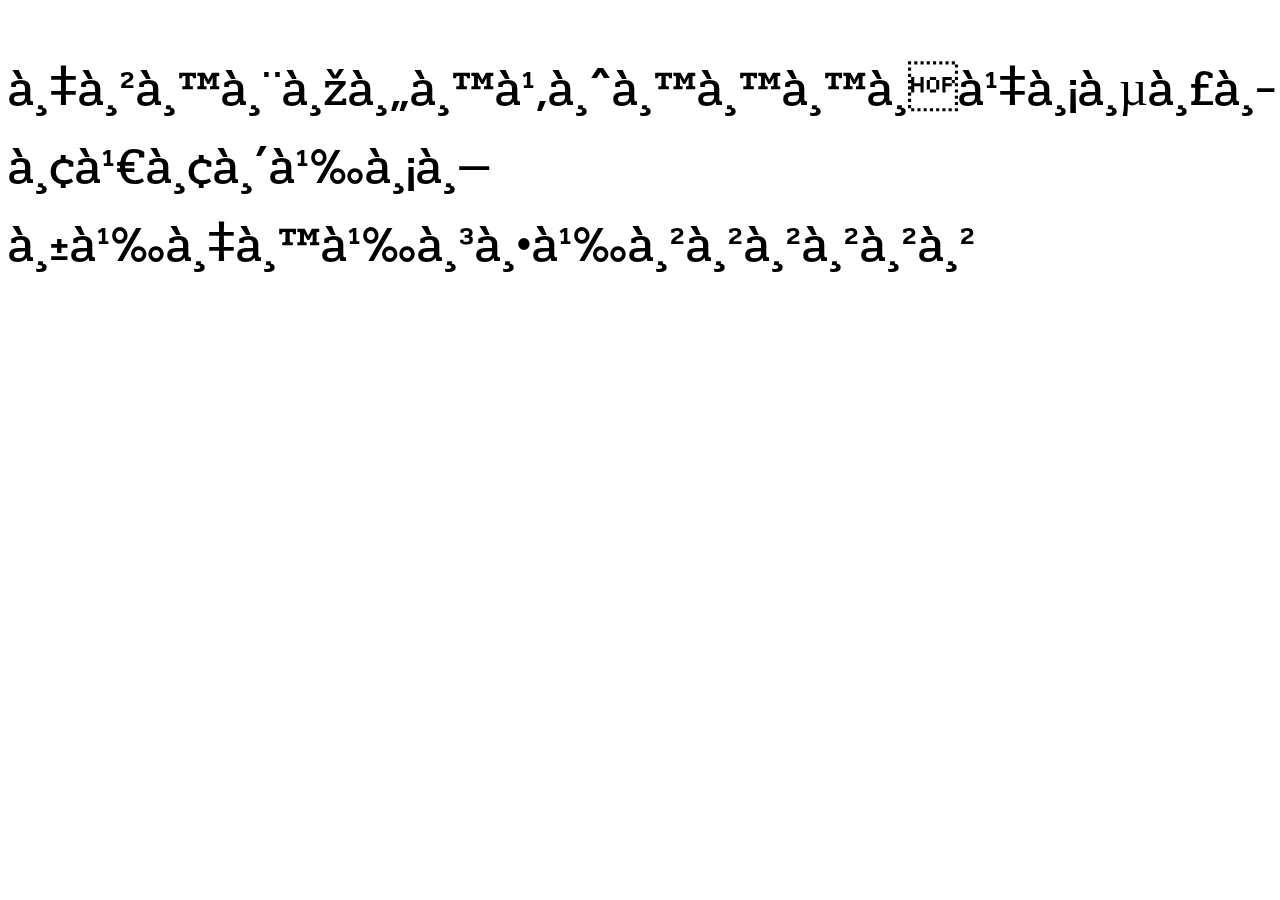
==== text.html @ 61cfc1c7 "new html" ====
<!DOCTYPE html>
<html lang="en">
  <head>
    <link rel="stylesheet" href="text.css" />
    <link rel="preconnect" href="https://fonts.googleapis.com" />
    <link rel="preconnect" href="https://fonts.gstatic.com" crossorigin />
    <link
      href="https://fonts.googleapis.com/css2?family=Pridi:wght@300&display=swap"
      rel="stylesheet"
      <meta
      charset="UTF-8"
    />
    <meta http-equiv="X-UA-Compatible" content="IE=edge" />
    <meta name="viewport" content="width=device-width, initial-scale=1.0" />
    <title>Document</title>
  </head>
  <body>
    <p class="video">งานศพคนโจนนนก็มีรอยเยิ้มทั้งน้ำต้าาาาาา</p>
  </body>
</html>
---- text.css ----
.video {
  font-family: "Pridi", serif;
  font-size: 50px;
}
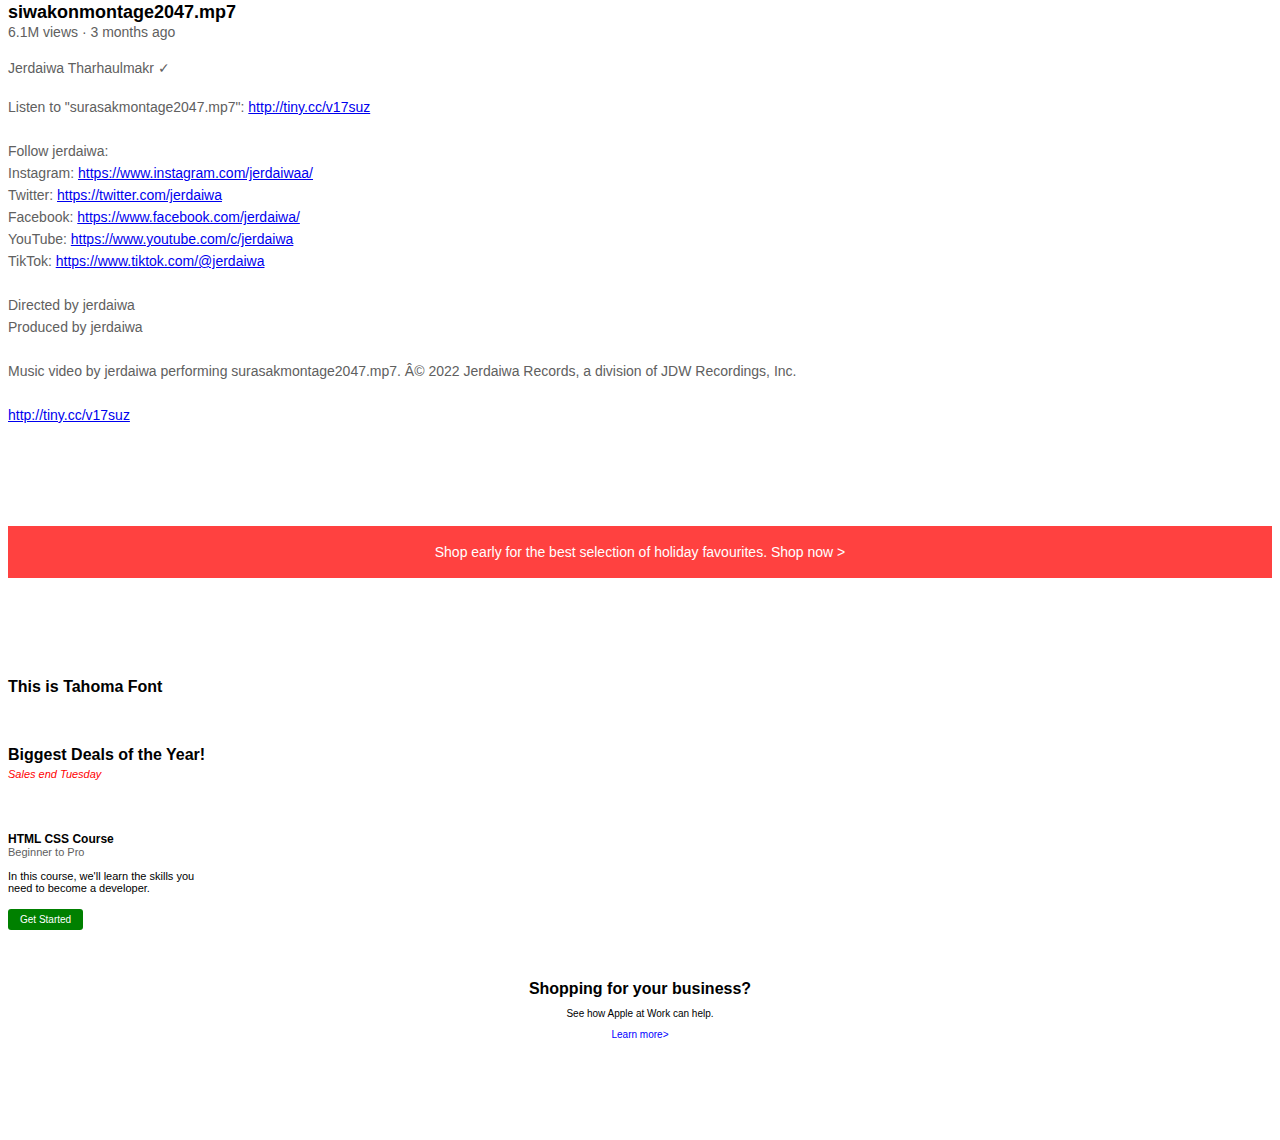
==== commit 52a4c3a2: "ส่งการบ้าน Text Styles" ====
--- a/text.html
+++ b/text.html
@@ -1,6 +1,7 @@
 <!DOCTYPE html>
 <html lang="en">
   <head>
+    
     <link rel="stylesheet" href="text.css" />
     <link rel="preconnect" href="https://fonts.googleapis.com" />
     <link rel="preconnect" href="https://fonts.gstatic.com" crossorigin />
@@ -12,9 +13,61 @@
     />
     <meta http-equiv="X-UA-Compatible" content="IE=edge" />
     <meta name="viewport" content="width=device-width, initial-scale=1.0" />
-    <title>Document</title>
+    <title>เข้าซ้าย</title>
   </head>
   <body>
-    <p class="video">งานศพคนโจนนนก็มีรอยเยิ้มทั้งน้ำต้าาาาาา</p>
+    <p class="video-title">siwakonmontage2047.mp7</p>
+    <p class="video-stat">6.1M views &#183; 3 months ago</p>
+    <p class="video-author">Jerdaiwa Tharhaulmakr &check;</p>
+    <p class="video-description">
+      Listen to "surasakmontage2047.mp7":
+      <a href="http://tiny.cc/v17suz" target="_blank">http://tiny.cc/v17suz</a>
+      <br /><br />
+
+      Follow jerdaiwa: <br />
+      Instagram:
+      <a href="https://www.instagram.com/jerdaiwaa/" target="_blank"
+        >https://www.instagram.com/jerdaiwaa/</a
+      >
+      <br />
+      Twitter:
+      <a href="https://twitter.com/jerdaiwa" target="_blank"
+        >https://twitter.com/jerdaiwa</a
+      >
+      <br />
+      Facebook:
+      <a href="https://www.facebook.com/jerdaiwa/" target="_blank"
+        >https://www.facebook.com/jerdaiwa/</a
+      >
+      <br />
+      YouTube:
+      <a href="https://www.youtube.com/c/jerdaiwa" target="_blank"
+        >https://www.youtube.com/c/jerdaiwa</a
+      >
+      <br />
+      TikTok:
+      <a href="https://www.tiktok.com/@jerdaiwa" target="_blank"
+        >https://www.tiktok.com/@jerdaiwa</a
+      >
+      <br /><br />
+      Directed by jerdaiwa <br />
+      Produced by jerdaiwa <br /><br />
+      Music video by jerdaiwa performing surasakmontage2047.mp7. © 2022 Jerdaiwa
+      Records, a division of JDW Recordings, Inc. <br /><br />
+      <a href="http://tiny.cc/v17suz" target="_blank">http://tiny.cc/v17suz</a>
+    </p>
+    <p class="apple-text">
+      Shop early for the best selection of holiday favourites. <span class="shop-link">Shop now &#62</span>
+    </p>
+    <p class="tohoma">  This is Tahoma Font</p>
+    <p class="biggest">Biggest Deals of the Year&#33;<br>
+    <span class="sales">Sales end Tuesday</span> </p>
   </body>
+  <p class="title1">HTML CSS Course</p>
+  <p class="title2">Beginner to Pro</p>
+  <p class="description1">In this course, we'll learn the skills you need to become a developer.</p>
 </html>
+<button class="getstarted">Get Started</button>
+<p class="shopping-title">Shopping for your business&#63;</p>
+<p class="shopping-description">See how Apple at Work can help.</p>
+<p class="shopping-more">Learn more&#62; </p>
--- a/text.css
+++ b/text.css
@@ -1,4 +1,121 @@
-.video {
-  font-family: "Pridi", serif;
-  font-size: 50px;
+* {
+  font-family: Arial, Helvetica, sans-serif;
+  margin-top: 0px;
+  margin-bottom: 0px;
 }
+.video-title {
+  font-size: 18px;
+  font-weight: bold;
+  width: 400px;
+  line-height: 24px;
+  margin-bottom: 5;
+}
+.video-stat {
+  font-size: 14px;
+  color: rgb(96, 96, 96);
+  margin-top: 0px;
+  margin-bottom: 20px;
+}
+.video-author {
+  color: rgb(96, 96, 96);
+  font-size: 14px;
+  margin-bottom: 20px;
+}
+.video-description {
+  font-size: 14px;
+  color: rgb(96, 96, 96);
+  line-height: 22px;
+  margin-bottom: 100px;
+}
+.apple-text {
+  margin-bottom: 50px;
+  font-size: 14px;
+  background-color: rgb(277, 65, 64);
+  color: white;
+  text-align: center;
+  padding-top: 18px;
+  padding-bottom: 18px;
+  margin-bottom: 100px;
+}
+.shop-link {
+  cursor: pointer;
+}
+.shop-link:hover {
+  text-decoration: underline;
+}
+.tohoma {
+  font-family: "Segoe UI", Tahoma, Geneva, Verdana, sans-serif;
+  font-weight: bold;
+  margin-bottom: 50px;
+}
+.biggest {
+  font-family: Arial, Helvetica, sans-serif;
+  font-weight: bold;
+  font-size: 16px;
+}
+.sales {
+  font-family: Arial, Helvetica, sans-serif;
+  font-weight: normal;
+  font-style: italic;
+  color: red;
+  font-size: 11px;
+}
+.title1 {
+  margin-top: 50px;
+  font-family: Verdana, Geneva, Tahoma, sans-serif;
+  font-weight: bold;
+  font-size: 12px;
+}
+.title2 {
+  font-family: Verdana, Geneva, Tahoma, sans-serif;
+  color: rgb(96, 96, 96);
+  font-size: 11px;
+  margin-bottom: 12px;
+}
+.description1 {
+  font-family: Verdana, Geneva, Tahoma, sans-serif;
+  font-size: 11px;
+  width: 200px;
+  margin-bottom: 15px;
+}
+.getstarted {
+  font-family: Verdana, Geneva, Tahoma, sans-serif;
+  background-color: green;
+  color: white;
+  font-size: 10px;
+  border: none;
+  border-radius: 3px;
+  padding-left: 12px;
+  padding-right: 12px;
+  padding-top: 5px;
+  padding-bottom: 5px;
+  transition: background-color 0.15s, opacity 0.15s;
+  margin-bottom: 50px;
+}
+.getstarted:hover {
+  background-color: rgb(0, 90, 0);
+  cursor: pointer;
+}
+.getstarted:active {
+  opacity: 0.7;
+}
+.shopping-title {
+  font-weight: bold;
+  text-align: center;
+  margin-bottom: 10px;
+}
+.shopping-description {
+  font-size: 10px;
+  text-align: center;
+  margin-bottom: 10px;
+}
+.shopping-more {
+  font-size: 10px;
+  color: blue;
+  text-align: center;
+  margin-bottom: 100px;
+}
+.shopping-more:hover {
+  text-decoration: underline;
+  cursor: pointer;
+}
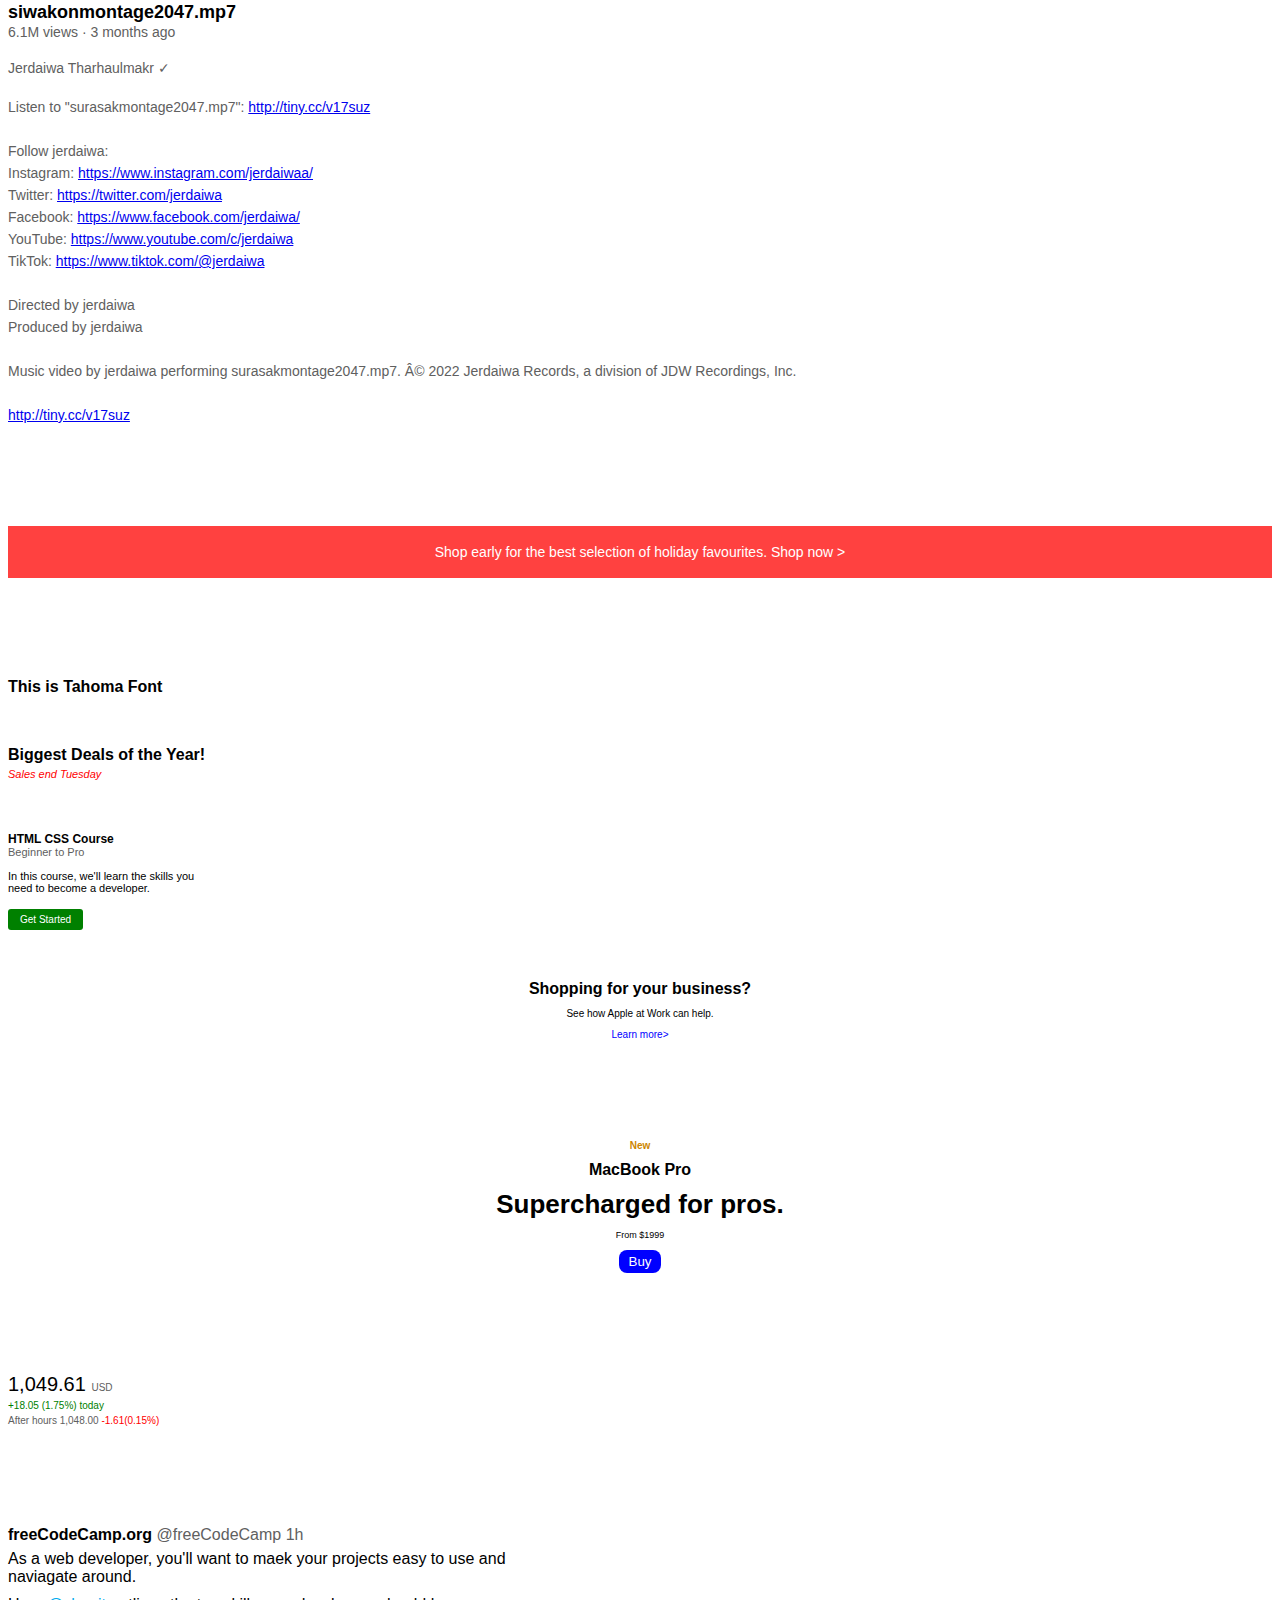
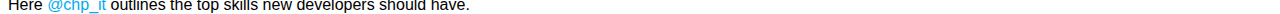
==== commit 095f6495: "ส่งการบ้านรักการอ่าน" ====
--- a/text.html
+++ b/text.html
@@ -71,3 +71,14 @@
 <p class="shopping-title">Shopping for your business&#63;</p>
 <p class="shopping-description">See how Apple at Work can help.</p>
 <p class="shopping-more">Learn more&#62; </p>
+<p class="mac-new">New</p>
+<p class="mac-pro">MacBook Pro</p>
+<p class="mac-description">Supercharged for pros.</p>
+<p class="mac-cost">From &#36;1999</p>
+<button class="mac-buy">Buy</button>
+<p class="usd-title">1,049.61 <span class="currency">USD</span></p>
+<p class="usd-today">+18.05 (1.75&percnt;) today</p>
+<p class="usd-after">After hours 1,048.00 <span class="less"> -1.61(0.15&percnt;)</span></p>
+<p class="twitter-account">freeCodeCamp.org <span class="date">@freeCodeCamp 1h</span></p>
+<p class="twitter-description">As a web developer, you'll want to maek your projects easy to use and naviagate around.</p>
+<p class="twittter-description1">Here <span class="ping">@chp_it</span> outlines the top skills new developers should have.</p>--- a/text.css
+++ b/text.css
@@ -119,3 +119,91 @@
   text-decoration: underline;
   cursor: pointer;
 }
+.mac-new {
+  text-align: center;
+  font-size: 10px;
+  font-weight: bold;
+  color: rgb(204, 133, 0);
+  margin-bottom: 10px;
+}
+.mac-pro {
+  text-align: center;
+  font-size: 16px;
+  font-weight: bold;
+  margin-bottom: 10px;
+}
+.mac-description {
+  text-align: center;
+  font-size: 26px;
+  font-weight: bold;
+  margin-bottom: 10px;
+}
+.mac-cost {
+  text-align: center;
+  font-size: 9px;
+  margin-bottom: 10px;
+}
+.mac-buy {
+  background-color: blue;
+  color: white;
+  border: none;
+  border-radius: 8px;
+  margin: auto;
+  display: block;
+  padding-left: 10px;
+  padding-right: 10px;
+  padding-top: 4px;
+  padding-bottom: 4px;
+  margin-bottom: 100px;
+  transition: opacity 0.15s;
+  cursor: pointer;
+}
+.mac-buy:hover {
+  opacity: 0.8;
+}
+.mac-buy:active {
+  opacity: 0.5;
+}
+.usd-title {
+  font-size: 20px;
+  font-weight: normal;
+  margin-bottom: 4px;
+}
+.currency {
+  font-size: 10px;
+  color: rgb(96, 96, 96);
+}
+.usd-today {
+  color: green;
+  font-size: 10px;
+  margin-bottom: 4px;
+}
+.usd-after {
+  font-size: 10px;
+  color: rgb(96, 96, 96);
+  margin-bottom: 100px;
+}
+.less {
+  color: red;
+}
+.twitter-account {
+  font-weight: bold;
+  margin-bottom: 6px;
+}
+.date {
+  font-weight: normal;
+  color: rgb(96, 96, 96);
+}
+.twitter-description {
+  margin-bottom: 10px;
+  width: 550px;
+}
+.twitter-description1 {
+  margin-bottom: 100px;
+}
+.ping {
+  color: rgb(0, 172, 238);
+}
+.ping:hover {
+  cursor: pointer;
+}
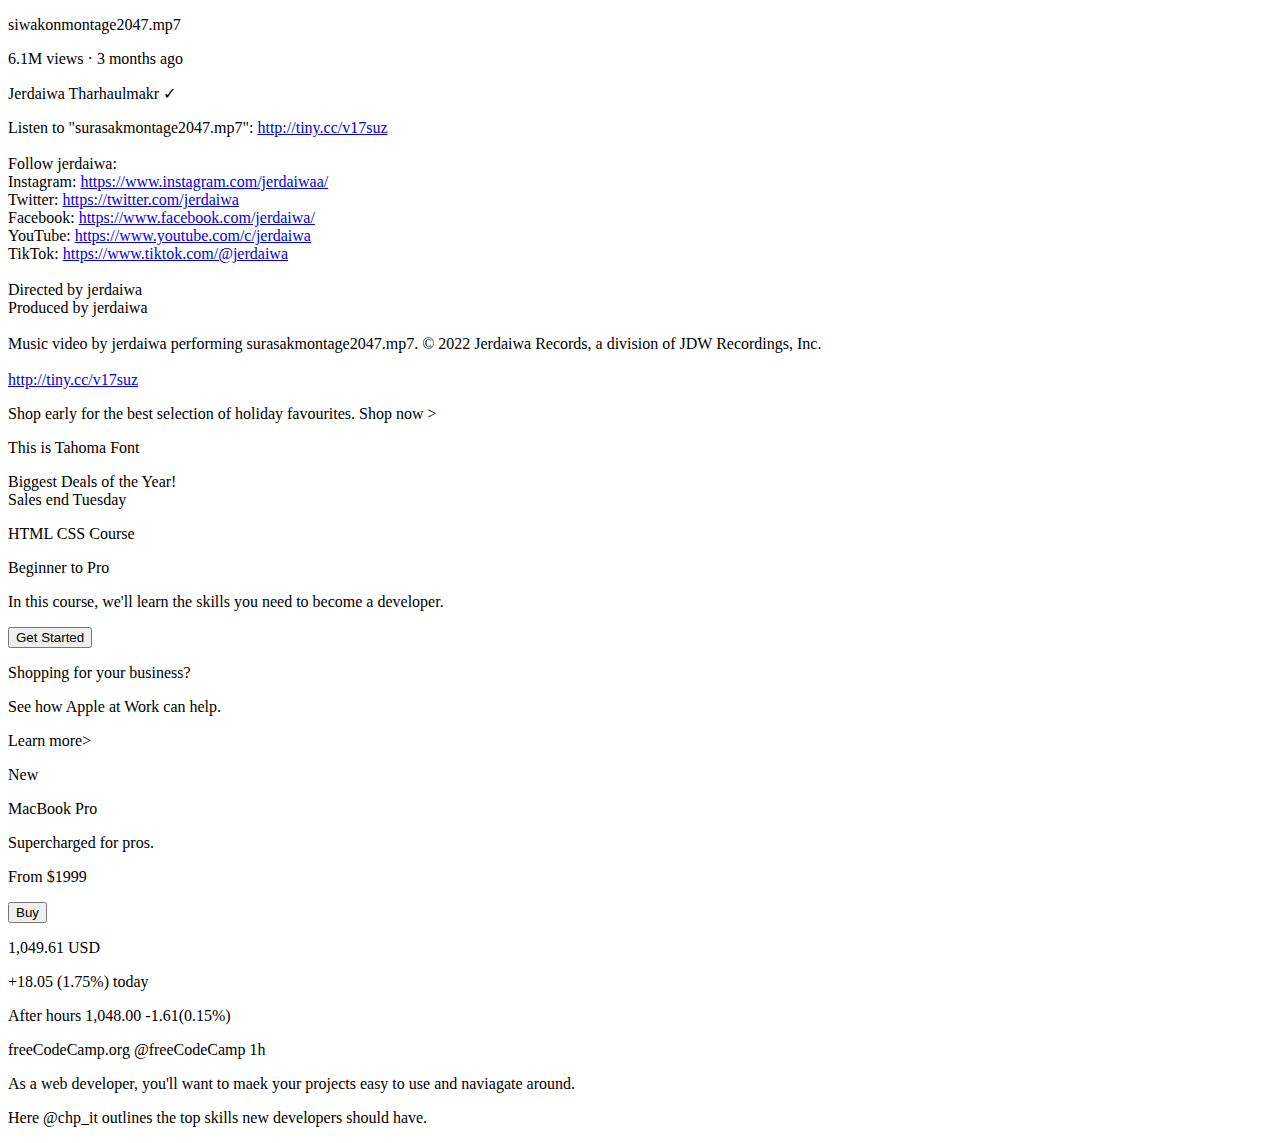
==== commit d78f3582: "ไม่รู้" ====
--- a/text.html
+++ b/text.html
@@ -1,13 +1,6 @@
 <!DOCTYPE html>
 <html lang="en">
   <head>
-    
-    <link rel="stylesheet" href="text.css" />
-    <link rel="preconnect" href="https://fonts.googleapis.com" />
-    <link rel="preconnect" href="https://fonts.gstatic.com" crossorigin />
-    <link
-      href="https://fonts.googleapis.com/css2?family=Pridi:wght@300&display=swap"
-      rel="stylesheet"
       <meta
       charset="UTF-8"
     />
@@ -62,12 +55,11 @@
     <p class="tohoma">  This is Tahoma Font</p>
     <p class="biggest">Biggest Deals of the Year&#33;<br>
     <span class="sales">Sales end Tuesday</span> </p>
-  </body>
-  <p class="title1">HTML CSS Course</p>
-  <p class="title2">Beginner to Pro</p>
-  <p class="description1">In this course, we'll learn the skills you need to become a developer.</p>
-</html>
-<button class="getstarted">Get Started</button>
+
+    <p class="title1">HTML CSS Course</p>
+    <p class="title2">Beginner to Pro</p>
+    <p class="description1">In this course, we'll learn the skills you need to become a developer.</p>
+    <button class="getstarted">Get Started</button>
 <p class="shopping-title">Shopping for your business&#63;</p>
 <p class="shopping-description">See how Apple at Work can help.</p>
 <p class="shopping-more">Learn more&#62; </p>
@@ -81,4 +73,8 @@
 <p class="usd-after">After hours 1,048.00 <span class="less"> -1.61(0.15&percnt;)</span></p>
 <p class="twitter-account">freeCodeCamp.org <span class="date">@freeCodeCamp 1h</span></p>
 <p class="twitter-description">As a web developer, you'll want to maek your projects easy to use and naviagate around.</p>
-<p class="twittter-description1">Here <span class="ping">@chp_it</span> outlines the top skills new developers should have.</p>+<p class="twittter-description1">Here <span class="ping">@chp_it</span> outlines the top skills new developers should have.</p>
+
+
+  </body>
+</html>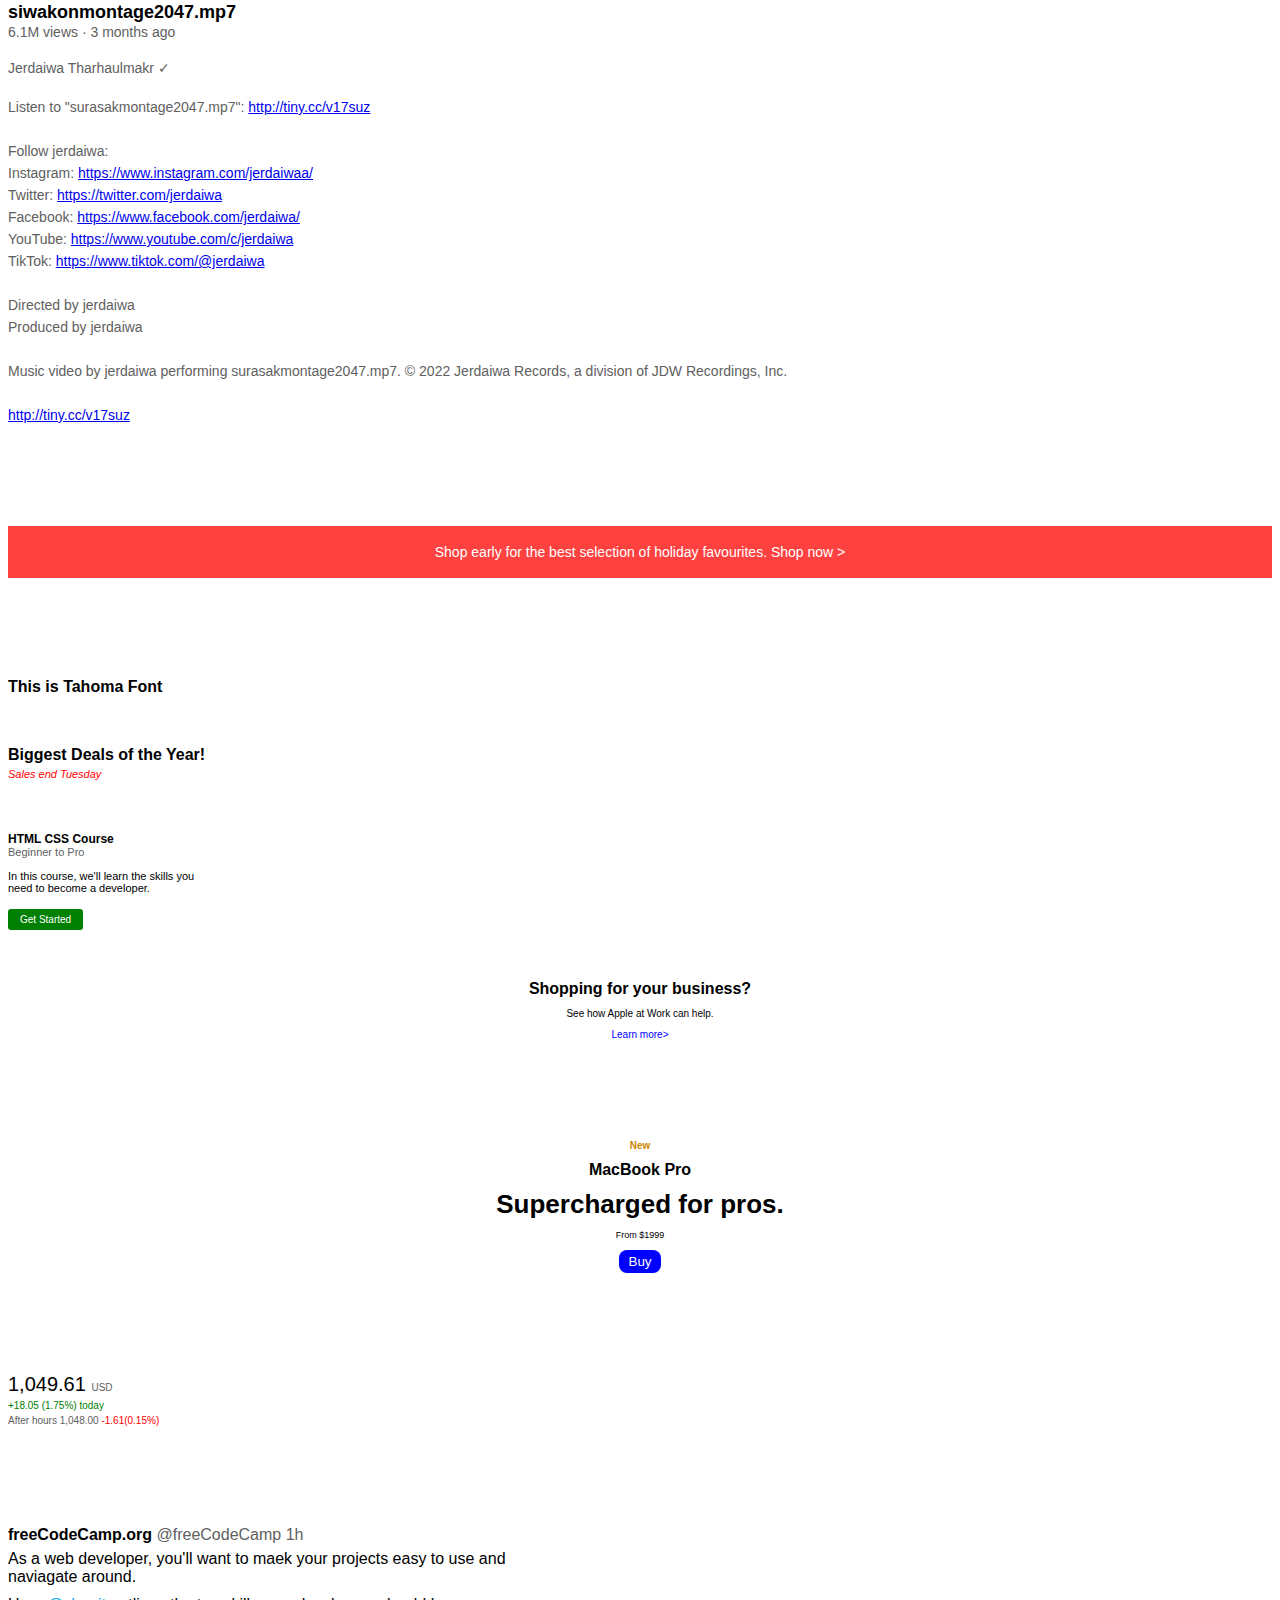
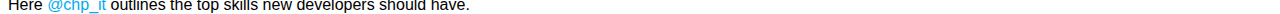
==== commit fcd659c3: "everything fine now" ====
--- a/text.html
+++ b/text.html
@@ -1,6 +1,7 @@
 <!DOCTYPE html>
 <html lang="en">
   <head>
+    <link rel="stylesheet" href="styles/text.css">
       <meta
       charset="UTF-8"
     />
--- a/styles/text.css
+++ b/styles/text.css
@@ -0,0 +1,209 @@
+* {
+  font-family: Arial, Helvetica, sans-serif;
+  margin-top: 0px;
+  margin-bottom: 0px;
+}
+.video-title {
+  font-size: 18px;
+  font-weight: bold;
+  width: 400px;
+  line-height: 24px;
+  margin-bottom: 5;
+}
+.video-stat {
+  font-size: 14px;
+  color: rgb(96, 96, 96);
+  margin-top: 0px;
+  margin-bottom: 20px;
+}
+.video-author {
+  color: rgb(96, 96, 96);
+  font-size: 14px;
+  margin-bottom: 20px;
+}
+.video-description {
+  font-size: 14px;
+  color: rgb(96, 96, 96);
+  line-height: 22px;
+  margin-bottom: 100px;
+}
+.apple-text {
+  margin-bottom: 50px;
+  font-size: 14px;
+  background-color: rgb(277, 65, 64);
+  color: white;
+  text-align: center;
+  padding-top: 18px;
+  padding-bottom: 18px;
+  margin-bottom: 100px;
+}
+.shop-link {
+  cursor: pointer;
+}
+.shop-link:hover {
+  text-decoration: underline;
+}
+.tohoma {
+  font-family: "Segoe UI", Tahoma, Geneva, Verdana, sans-serif;
+  font-weight: bold;
+  margin-bottom: 50px;
+}
+.biggest {
+  font-family: Arial, Helvetica, sans-serif;
+  font-weight: bold;
+  font-size: 16px;
+}
+.sales {
+  font-family: Arial, Helvetica, sans-serif;
+  font-weight: normal;
+  font-style: italic;
+  color: red;
+  font-size: 11px;
+}
+.title1 {
+  margin-top: 50px;
+  font-family: Verdana, Geneva, Tahoma, sans-serif;
+  font-weight: bold;
+  font-size: 12px;
+}
+.title2 {
+  font-family: Verdana, Geneva, Tahoma, sans-serif;
+  color: rgb(96, 96, 96);
+  font-size: 11px;
+  margin-bottom: 12px;
+}
+.description1 {
+  font-family: Verdana, Geneva, Tahoma, sans-serif;
+  font-size: 11px;
+  width: 200px;
+  margin-bottom: 15px;
+}
+.getstarted {
+  font-family: Verdana, Geneva, Tahoma, sans-serif;
+  background-color: green;
+  color: white;
+  font-size: 10px;
+  border: none;
+  border-radius: 3px;
+  padding-left: 12px;
+  padding-right: 12px;
+  padding-top: 5px;
+  padding-bottom: 5px;
+  transition: background-color 0.15s, opacity 0.15s;
+  margin-bottom: 50px;
+}
+.getstarted:hover {
+  background-color: rgb(0, 90, 0);
+  cursor: pointer;
+}
+.getstarted:active {
+  opacity: 0.7;
+}
+.shopping-title {
+  font-weight: bold;
+  text-align: center;
+  margin-bottom: 10px;
+}
+.shopping-description {
+  font-size: 10px;
+  text-align: center;
+  margin-bottom: 10px;
+}
+.shopping-more {
+  font-size: 10px;
+  color: blue;
+  text-align: center;
+  margin-bottom: 100px;
+}
+.shopping-more:hover {
+  text-decoration: underline;
+  cursor: pointer;
+}
+.mac-new {
+  text-align: center;
+  font-size: 10px;
+  font-weight: bold;
+  color: rgb(204, 133, 0);
+  margin-bottom: 10px;
+}
+.mac-pro {
+  text-align: center;
+  font-size: 16px;
+  font-weight: bold;
+  margin-bottom: 10px;
+}
+.mac-description {
+  text-align: center;
+  font-size: 26px;
+  font-weight: bold;
+  margin-bottom: 10px;
+}
+.mac-cost {
+  text-align: center;
+  font-size: 9px;
+  margin-bottom: 10px;
+}
+.mac-buy {
+  background-color: blue;
+  color: white;
+  border: none;
+  border-radius: 8px;
+  margin: auto;
+  display: block;
+  padding-left: 10px;
+  padding-right: 10px;
+  padding-top: 4px;
+  padding-bottom: 4px;
+  margin-bottom: 100px;
+  transition: opacity 0.15s;
+  cursor: pointer;
+}
+.mac-buy:hover {
+  opacity: 0.8;
+}
+.mac-buy:active {
+  opacity: 0.5;
+}
+.usd-title {
+  font-size: 20px;
+  font-weight: normal;
+  margin-bottom: 4px;
+}
+.currency {
+  font-size: 10px;
+  color: rgb(96, 96, 96);
+}
+.usd-today {
+  color: green;
+  font-size: 10px;
+  margin-bottom: 4px;
+}
+.usd-after {
+  font-size: 10px;
+  color: rgb(96, 96, 96);
+  margin-bottom: 100px;
+}
+.less {
+  color: red;
+}
+.twitter-account {
+  font-weight: bold;
+  margin-bottom: 6px;
+}
+.date {
+  font-weight: normal;
+  color: rgb(96, 96, 96);
+}
+.twitter-description {
+  margin-bottom: 10px;
+  width: 550px;
+}
+.twitter-description1 {
+  margin-bottom: 100px;
+}
+.ping {
+  color: rgb(0, 172, 238);
+}
+.ping:hover {
+  cursor: pointer;
+}
